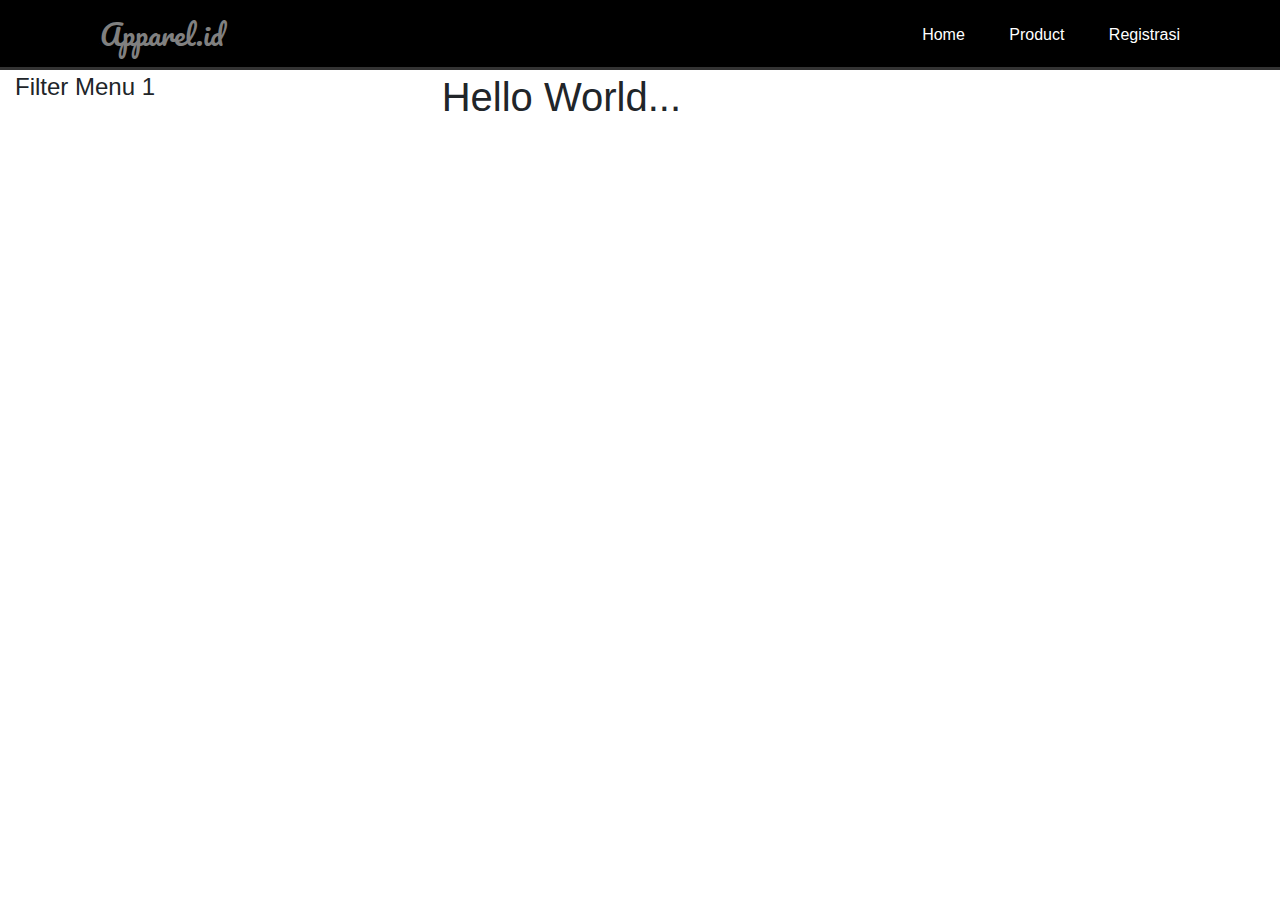
==== product.html @ 7a67e357 "anbya" ====
<!DOCTYPE html>
<html lang="en">
<head>
    <meta charset="UTF-8">
    <meta name="viewport" content="width=device-width, initial-scale=1.0">
    <meta http-equiv="X-UA-Compatible" content="ie=edge">
    <title>Product</title>
    <link rel="stylesheet" href="style.css" />
    <link rel="stylesheet" href="https://maxcdn.bootstrapcdn.com/bootstrap/4.0.0/css/bootstrap.min.css" integrity="sha384-Gn5384xqQ1aoWXA+058RXPxPg6fy4IWvTNh0E263XmFcJlSAwiGgFAW/dAiS6JXm" crossorigin="anonymous">

    <!-- font awesome -->
    <link
      rel="stylesheet"
      href="https://use.fontawesome.com/releases/v5.8.0/css/all.css"
      integrity="sha384-Mmxa0mLqhmOeaE8vgOSbKacftZcsNYDjQzuCOm6D02luYSzBG8vpaOykv9lFQ51Y"
      crossorigin="anonymous"
    />
    <!-- google font -->
    <link
      href="https://fonts.googleapis.com/css?family=Pacifico"
      rel="stylesheet"
    />
    <link
      href="https://fonts.googleapis.com/css?family=Open+Sans:300,400,400i,700,700i"
      rel="stylesheet"
    />
    </head>
<body>
<header id="header">
    <div class="inner">
        <a href="./index.html" class="logo">Apparel.id</a>
        <nav id="nav">
        <a href="index.html">Home</a>
        <a href="product.html">Product</a>
        <a href="registrasi.html">Registrasi</a>
        </nav>
    </div>
</header>
<div class="container-fluid">
    <div class="row">
        <div class="col-12 col-sm-12 col-md-4 col-lg-4 col-xl-4">
            <div class="row">
                <div class="col-10">
                    <h4>Filter Menu 1</h4>
                </div>
                <div class="col-2">
                    <a data-toggle="collapse" data-target="#firstfilter"><i class="fa fa-plus-square fa-2x" aria-hidden="true"></i></a>
                </div>
            </div>
            <div id="firstfilter" class="row collapse">
                <div class="col-12">
                    <h1>Hello World...</h1>
                    <h1>Hello World...</h1>
                    <h1>Hello World...</h1>
                    <h1>Hello World...</h1>
                </div>
            </div>
        </div>
        <div class="col-12 col-sm-12 col-md-8 col-lg-8 col-xl-8">
            <h1>Hello World...</h1>
        </div>
    </div>
</div>



<script src="https://code.jquery.com/jquery-3.2.1.slim.min.js" integrity="sha384-KJ3o2DKtIkvYIK3UENzmM7KCkRr/rE9/Qpg6aAZGJwFDMVNA/GpGFF93hXpG5KkN" crossorigin="anonymous"></script>
<script src="https://cdnjs.cloudflare.com/ajax/libs/popper.js/1.12.9/umd/popper.min.js" integrity="sha384-ApNbgh9B+Y1QKtv3Rn7W3mgPxhU9K/ScQsAP7hUibX39j7fakFPskvXusvfa0b4Q" crossorigin="anonymous"></script>
<script src="https://maxcdn.bootstrapcdn.com/bootstrap/4.0.0/js/bootstrap.min.js" integrity="sha384-JZR6Spejh4U02d8jOt6vLEHfe/JQGiRRSQQxSfFWpi1MquVdAyjUar5+76PVCmYl" crossorigin="anonymous"></script>
</body>
</html>
---- style.css ----
/* Eric Meyer's CSS Reset, remove browser default styling*/
html,
body,
div,
span,
applet,
object,
iframe,
h1,
h2,
h3,
h4,
h5,
h6,
p,
blockquote,
pre,
a,
abbr,
acronym,
address,
big,
cite,
code,
del,
dfn,
em,
img,
ins,
kbd,
q,
s,
samp,
small,
strike,
strong,
sub,
sup,
tt,
var,
b,
u,
i,
center,
dl,
dt,
dd,
ol,
ul,
li,
fieldset,
form,
label,
legend,
table,
caption,
tbody,
tfoot,
thead,
tr,
th,
td,
article,
aside,
canvas,
details,
embed,
figure,
figcaption,
footer,
header,
hgroup,
menu,
nav,
output,
ruby,
section,
summary,
time,
mark,
audio,
video {
  margin: 0;
  padding: 0;
  border: 0;
  font-size: 100%;
  font: inherit;
  vertical-align: baseline;
}

/* Html, Body Styling, global styling */

html {
  scroll-behavior: smooth;
}

body {
  background-color: #ffffff;
  font-family: "Open Sans", Helvetica, sans-serif;
  position: relative;
  padding-top: 73px;
}

.inner {
  max-width: 1080px;
  width: calc(100% - 50px);
  margin: 0 auto;
  position: relative;
}

.sechead {
  text-align: center;
  color: #f38630;
  margin-bottom: 50px;
}

.sechead h1 {
  font-weight: 300;
  font-size: 50px;
  color: #333333;
}

.readmore {
  font-weight: 700;
  color: #fa6900;
  text-decoration: underline;
}

/* Header Styling */
#header {
  background: #000000;
  width: 100%;
  height: 70px;
  line-height: 70px;
  text-align: right;
  position: fixed;
  top: 0;
  z-index: 999999;
  border-bottom: 3px solid #333333;
}

#header a {
  display: inline-block;
  padding: 0 20px;
  color: #ffffff;
  text-decoration: none;
  font-weight: 300;
  font-size: 16px;
}

#header a:last-child {
  padding-right: 0;
}

#header .logo {
  font-family: "Pacifico", cursive;
  font-size: 28px;
  color: grey;
  left: 0;
  padding-left: 0;
  position: absolute;
}

#header a:hover {
  color: #b3cde0;
  font-weight: 700;
}

#header .logo:hover {
  color: #b3cde0;
}
/* Hero Styling */
#hero {
  background-size: cover;
  height: 100%;
  overflow: hidden;
  position: relative;
  width: 100%;
}

#hero video {
  position: fixed;
  right: 0;
  bottom: 0;
  min-width: 100%;
  min-height: 100%;
  z-index: -99999;
}

/* Gradient Overlay aboove the video */
#hero:after {
  background: linear-gradient(180deg, #69d2e7 12%, rgb(169, 169, 169) 78%);
  content: "";
  display: block;
  height: 100%;
  width: 100%;
  left: 0;
  top: 0;
  opacity: 0.6;
  position: absolute;
  z-index: -1;
}

#heromockup {
  float: left;
  width: calc(50% - 15px);
  height: 700px;
  padding: 30px 15px 0 0;
  text-align: center;
}

#herodesc {
  float: left;
  width: calc(50% - 30px);
  height: 670px;
  padding: 30px 15px;
  color: #ffffff;
}

#heromockup img {
  width: 500px;
  position: absolute;
  left: 0px;
  top: 100px;
}

#herodesc h1 {
  margin-top: 30px;
  font-weight: 700;
  font-size: 28px;
  text-shadow: rgb(169, 169, 169) 1px 0 1px;
}

label {
  text-align: center;
  line-height: 25px;
  border-radius: 5px;
  background-color: rgba(169, 169, 169, 0.7);
  padding: 0 10px;
}

input {
  border: 1px solid #e0e4cc;
  padding: 10px;
  border-radius: 5px;
  width: calc(100% - 20px);
  background-color: rgba(255, 255, 255, 0.5);
  font-family: "Open Sans", Helvetica, sans-serif;
  font-size: 20px;
}

#typeroomopt {
  border: 1px solid #e0e4cc;
  padding: 10px;
  border-radius: 5px;
  background-color: rgba(255, 255, 255, 0.5);
}

#typeroomopt input {
  width: 20px;
}

#herodownload {
  margin: 30px 0;
  text-align: center;
}

#herodownload h3 {
  font-family: "Pacifico", cursive;
  font-size: 38px;
}

#formbutton input {
  width: 100%;
  background-color: #005b96;
  color: #ffffff;
  border: 1px solid black;
}
/* Media Coverage */
#mediacover {
  background-color: #e0e4cc;
  text-align: center;
  padding: 50px 0 20px 0;
}

#mediacover .sechead h1 {
  font-size: 20px;
  font-weight: 400;
}

#mediacover img {
  width: 100px;
  padding: 10px;
}

.mediacol {
  float: left;
  width: 20%;
  height: 150px;
}

#mediacover .inner:after {
  content: "";
  display: table;
  clear: both;
}
/* Footer Styling */
#footer {
  color: #ffffff;
  background-color: #000000;
  height: 330px;
}

#footer .column {
  float: left;
  width: calc((100% - 90px) / 4);
  padding: 30px 15px;
}

#footer .logo {
  font-family: "Pacifico", cursive;
  font-size: 28px;
  color: grey;
  text-decoration: none;
}

#footer .logo:hover {
  color: #011f4b;
}

#footer h2 {
  font-size: 20px;
  font-weight: 700;
}

#footer i {
  display: inline-block;
  float: left;
  margin-right: 10px;
  line-height: 30px;
}

#footer1 {
  padding-left: 0 !important;
  padding-top: 20px !important;
}

#footer2 {
  text-align: center;
}

#footer3 a {
  display: block;
  text-decoration: none;
  color: #ffffff;
}

#footer4 {
  padding-right: 0 !important;
}

#footer:after {
  content: "";
  display: block;
  height: 0;
  clear: both;
  visibility: hidden;
}

#copyright {
  height: 60px;
  width: 100%;
  bottom: 0px;
  position: absolute;
  text-align: center;
  line-height: 60px;
  background-color: #6497b1;
  border-top: 3px solid grey;
  clear: both;
}
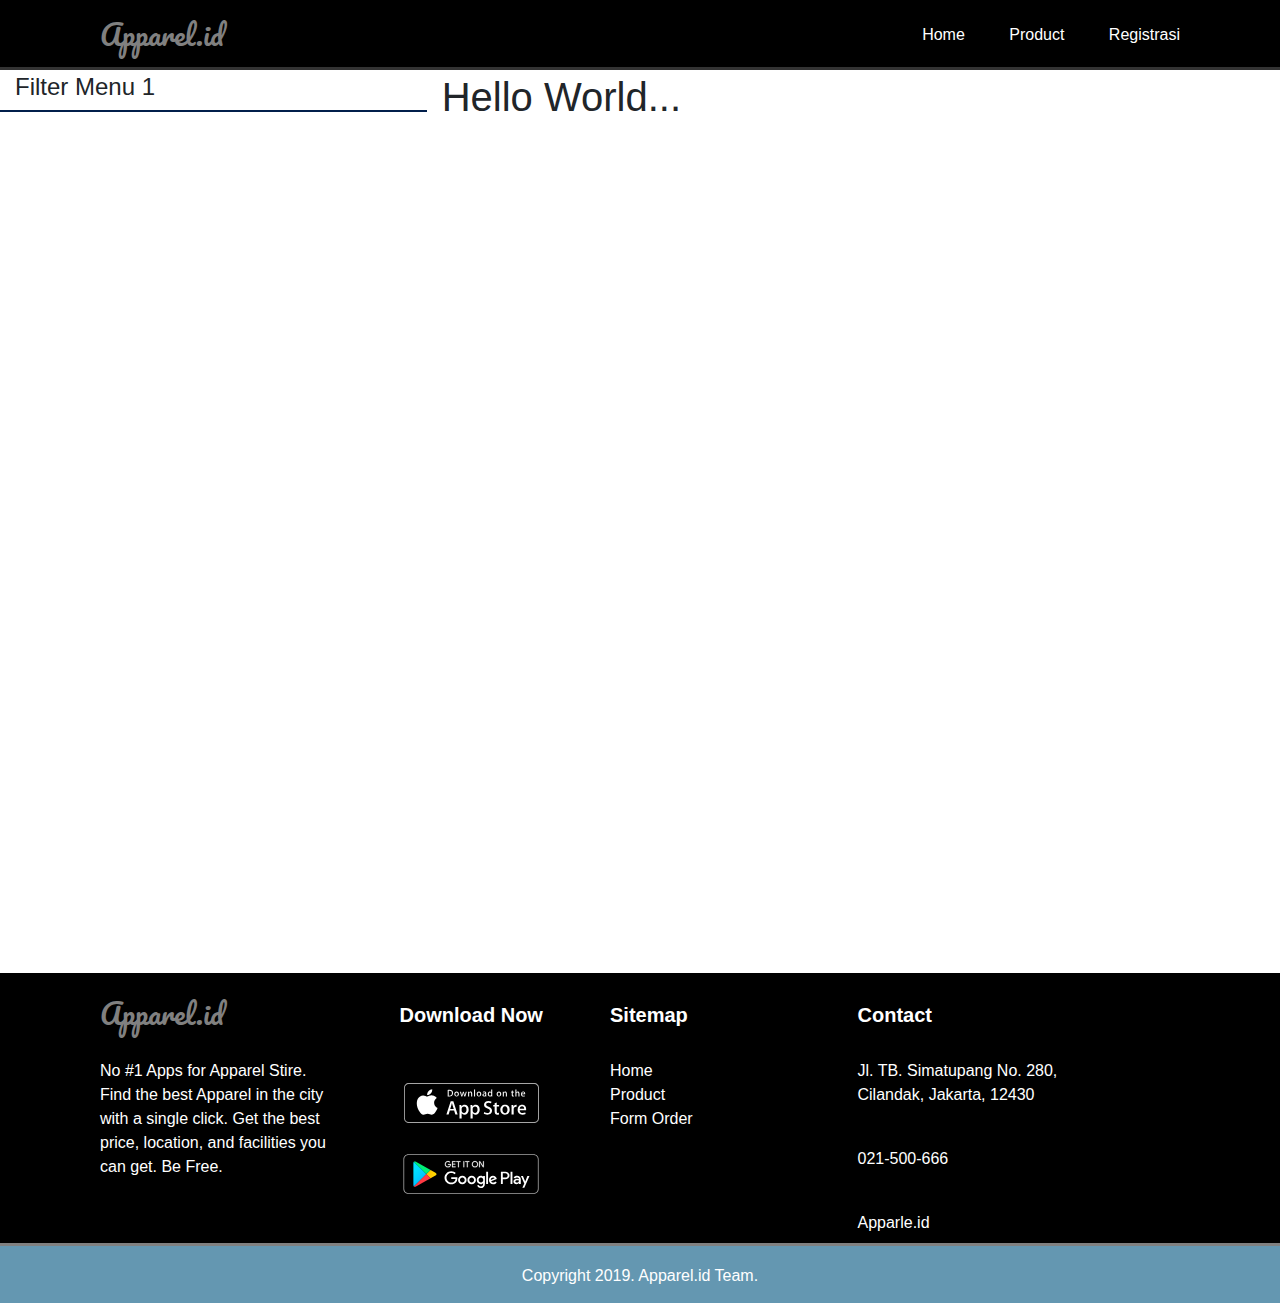
==== commit 8fa17678: "s" ====
--- a/product.html
+++ b/product.html
@@ -6,6 +6,7 @@
     <meta http-equiv="X-UA-Compatible" content="ie=edge">
     <title>Product</title>
     <link rel="stylesheet" href="style.css" />
+    <link rel="stylesheet" href="product.css" />
     <link rel="stylesheet" href="https://maxcdn.bootstrapcdn.com/bootstrap/4.0.0/css/bootstrap.min.css" integrity="sha384-Gn5384xqQ1aoWXA+058RXPxPg6fy4IWvTNh0E263XmFcJlSAwiGgFAW/dAiS6JXm" crossorigin="anonymous">
 
     <!-- font awesome -->
@@ -36,10 +37,10 @@
         </nav>
     </div>
 </header>
-<div class="container-fluid">
+<div class="container-fluid contentwrap">
     <div class="row">
         <div class="col-12 col-sm-12 col-md-4 col-lg-4 col-xl-4">
-            <div class="row">
+            <div class="row bottomline">
                 <div class="col-10">
                     <h4>Filter Menu 1</h4>
                 </div>
@@ -61,7 +62,51 @@
         </div>
     </div>
 </div>
-
+<!-- Footer -->
+<footer id="footer">
+    <div class="inner">
+        <div class="column" id="footer1">
+            <a href="./index.html" class="logo">Apparel.id</a>
+            <br>
+            <br>
+            <p>No #1 Apps for Apparel Stire. Find the best Apparel in the city with a single click. Get the best price, location, and facilities you can get. Be Free.</p>
+        </div>
+        <div class="column" id="footer2">   
+            <h2>Download Now</h2>
+            <br>
+            <br>
+            <object data="./assets/media/appstore.svg" type="image/svg+xml">
+                <img src="./assets/media/appstore.png">
+            </object>
+            <br>
+            <br>
+            <object data="./assets/media/playstore.svg" type="image/svg+xml">
+                <img src="./assets/media/playstore.png">
+            </object>
+        </div>
+        <div class="column" id="footer3">
+            <h2>Sitemap</h2>
+            <br>
+            <nav id="nav">
+                <a href="index.html">Home</a>
+                <a href="product.html">Product</a>
+                <a href="form_order.html">Form Order</a>
+            </nav>
+        </div>
+        <div class="column" id="footer4">
+            <h2>Contact</h2>
+            <br>
+            <i class="fas fa-building"></i><p>Jl. TB. Simatupang No. 280, Cilandak, Jakarta, 12430</p>
+            <br>
+            <i class="fas fa-phone"></i><p>021-500-666</p>
+            <br>
+            <i class="fas fa-envelope"></i><p>Apparle.id</p>
+        </div>
+    </div> 
+    <div id="copyright">
+        <p>Copyright 2019. Apparel.id Team.</p>
+    </div>
+</footer>
 
 
 <script src="https://code.jquery.com/jquery-3.2.1.slim.min.js" integrity="sha384-KJ3o2DKtIkvYIK3UENzmM7KCkRr/rE9/Qpg6aAZGJwFDMVNA/GpGFF93hXpG5KkN" crossorigin="anonymous"></script>
--- a/product.css
+++ b/product.css
@@ -0,0 +1,47 @@
+.btn-t4w1 {
+    color: #fff;
+    background-color: #007bff;
+    border-color: #007bff;
+}
+
+.btn-t4w1:hover {
+color: #fff;
+background-color: #0069d9;
+border-color: #0062cc;
+}
+
+.btn-t4w1:focus, .btn-t4w1.focus {
+box-shadow: 0 0 0 0.2rem rgba(38, 143, 255, 0.5);
+}
+
+.btn-t4w1.disabled, .btn-t4w1:disabled {
+color: #fff;
+background-color: #007bff;
+border-color: #007bff;
+}
+
+.btn-t4w1:not(:disabled):not(.disabled):active, .btn-t4w1:not(:disabled):not(.disabled).active,
+.show > .btn-t4w1.dropdown-toggle {
+color: #fff;
+background-color: #0062cc;
+border-color: #005cbf;
+}
+
+.btn-t4w1:not(:disabled):not(.disabled):active:focus, .btn-t4w1:not(:disabled):not(.disabled).active:focus,
+.show > .btn-t4w1.dropdown-toggle:focus {
+box-shadow: 0 0 0 0.2rem rgba(38, 143, 255, 0.5);
+}
+
+.nopadd{
+    padding: 0px;
+}
+
+.bottomline{
+    border-bottom-width: 2px;
+    border-bottom-style: solid;
+    border-bottom-color: #011f4b;
+}
+
+.contentwrap{
+    min-height: 100vh;
+}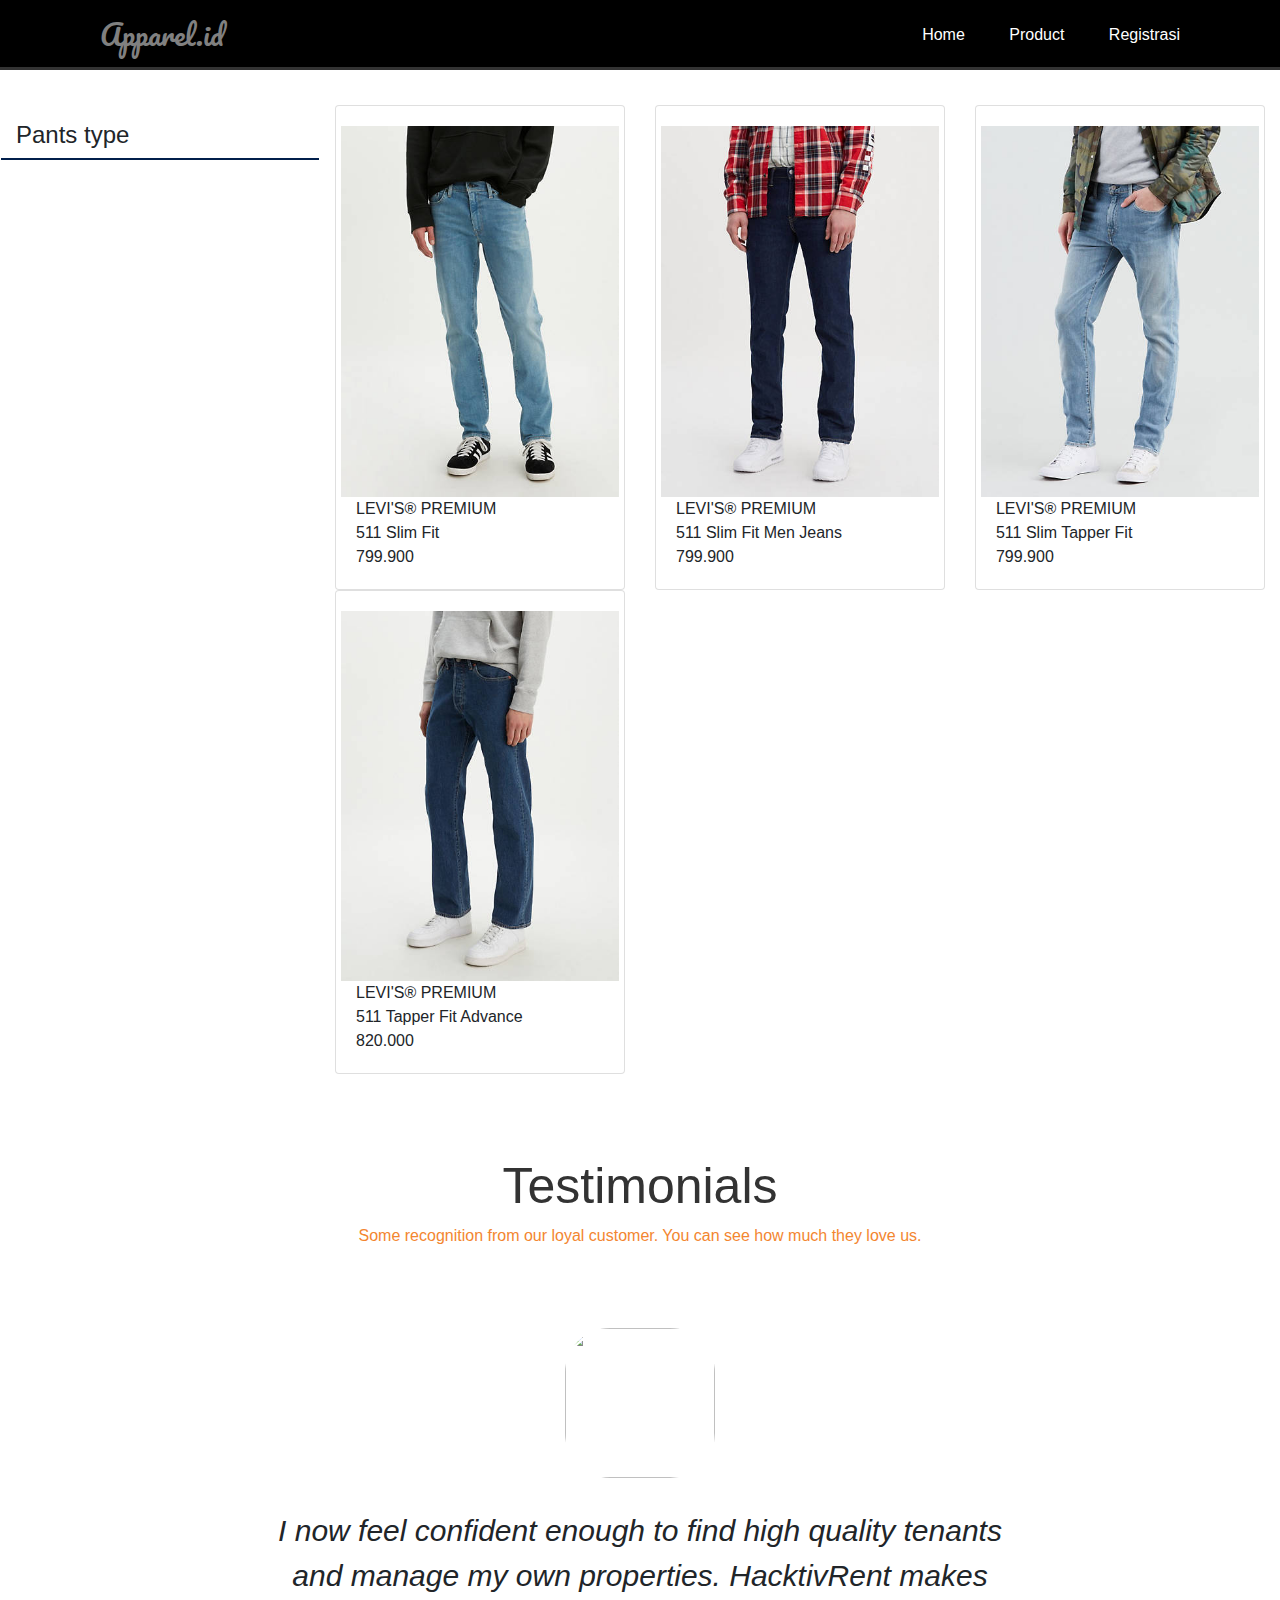
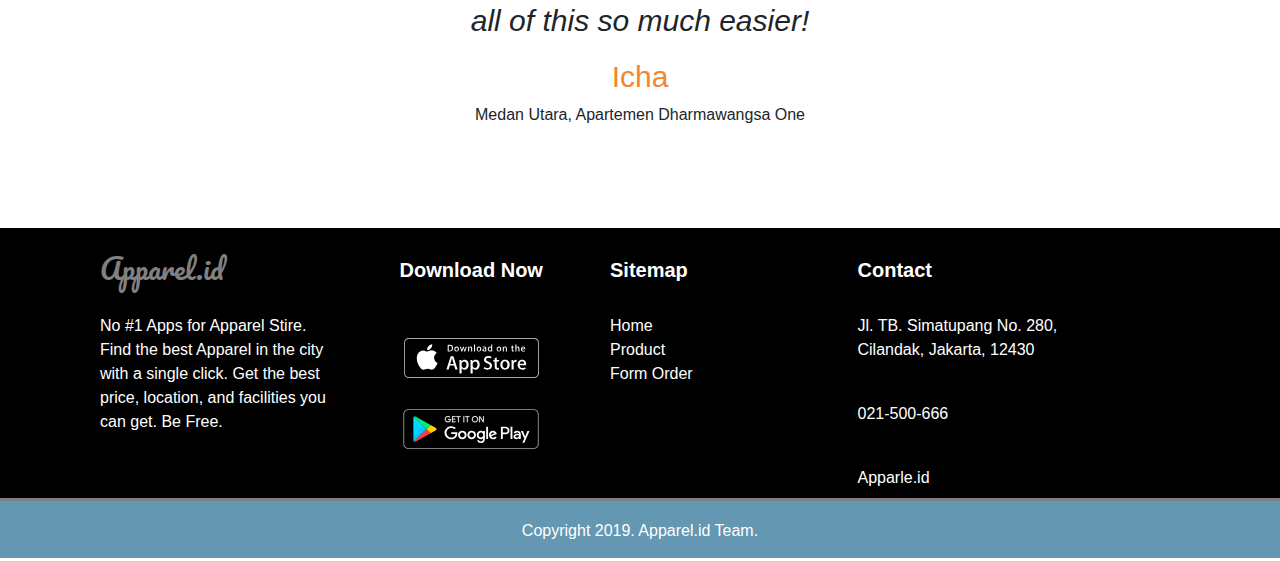
==== commit 1d316f71: "a" ====
--- a/product.html
+++ b/product.html
@@ -39,10 +39,10 @@
 </header>
 <div class="container-fluid contentwrap">
     <div class="row">
-        <div class="col-12 col-sm-12 col-md-4 col-lg-4 col-xl-4">
+        <div class="col-12 col-sm-12 col-md-3 col-lg-3 col-xl-3" style="padding: 1em;">
             <div class="row bottomline">
                 <div class="col-10">
-                    <h4>Filter Menu 1</h4>
+                    <h4>Pants type</h4>
                 </div>
                 <div class="col-2">
                     <a data-toggle="collapse" data-target="#firstfilter"><i class="fa fa-plus-square fa-2x" aria-hidden="true"></i></a>
@@ -50,63 +50,193 @@
             </div>
             <div id="firstfilter" class="row collapse">
                 <div class="col-12">
-                    <h1>Hello World...</h1>
-                    <h1>Hello World...</h1>
-                    <h1>Hello World...</h1>
-                    <h1>Hello World...</h1>
-                </div>
-            </div>
-        </div>
-        <div class="col-12 col-sm-12 col-md-8 col-lg-8 col-xl-8">
-            <h1>Hello World...</h1>
+                    <a href="#">Chino</a>
+                </div>
+                <div class="col-12">
+                    <a href="#">Cargo</a>
+                </div>
+                <div class="col-12">
+                    <a href="#">Jeans</a>
+                </div>
+                <div class="col-12">
+                    <a href="#">Others</a>
+                </div>
+            </div>
+        </div>
+        <div class="col-12 col-sm-12 col-md-9 col-lg-9 col-xl-9">
+            <div class="row" >
+                <div class="col-4">
+                    <div class="card">
+                        <div class="card-body">
+                            <div class="row">
+                                <div class="col-12" style="padding: 0px;">
+                                    <img class="img-fluid" src="./assets/images/2.jpg" alt="">
+                                </div>
+                            </div>
+                            <div class="row">
+                                <div class="col-12">
+                                    <span>LEVI'S® PREMIUM</span>
+                                </div>
+                                <div class="col-12">
+                                    <a>511 Slim Fit</a>
+                                </div>
+                                <div class="col-12">
+                                    <span>799.900</span>
+                                </div>
+                            </div>
+                        </div>
+                    </div>
+                </div>
+                <div class="col-4">
+                    <div class="card">
+                        <div class="card-body">
+                            <div class="row">
+                                <div class="col-12" style="padding: 0px;">
+                                    <img class="img-fluid" src="./assets/images/3.jpg" alt="">
+                                </div>
+                            </div>
+                            <div class="row">
+                                <div class="col-12">
+                                    <span>LEVI'S® PREMIUM</span>
+                                </div>
+                                <div class="col-12">
+                                    <a>511 Slim Fit Men Jeans</a>
+                                </div>
+                                <div class="col-12">
+                                    <span>799.900</span>
+                                </div>
+                            </div>
+                        </div>
+                    </div>
+                </div>
+                <div class="col-4">
+                    <div class="card">
+                        <div class="card-body">
+                            <div class="row">
+                                <div class="col-12" style="padding: 0px;">
+                                    <img class="img-fluid" src="./assets/images/4.jpg" alt="">
+                                </div>
+                            </div>
+                            <div class="row">
+                                <div class="col-12">
+                                    <span>LEVI'S® PREMIUM</span>
+                                </div>
+                                <div class="col-12">
+                                    <a>511 Slim Tapper Fit</a>
+                                </div>
+                                <div class="col-12">
+                                    <span>799.900</span>
+                                </div>
+                            </div>
+                        </div>
+                    </div>
+                </div>
+                <div class="col-4">
+                    <div class="card">
+                        <div class="card-body">
+                            <div class="row">
+                                <div class="col-12" style="padding: 0px;">
+                                    <img class="img-fluid" src="./assets/images/5.jpg" alt="">
+                                </div>
+                            </div>
+                            <div class="row">
+                                <div class="col-12">
+                                    <span>LEVI'S® PREMIUM</span>
+                                </div>
+                                <div class="col-12">
+                                    <a>511 Tapper Fit Advance</a>
+                                </div>
+                                <div class="col-12">
+                                    <span>820.000</span>
+                                </div>
+                            </div>
+                        </div>
+                    </div>
+                </div>
+            </div>
         </div>
     </div>
 </div>
+<!-- Testimonials -->
+<section id="testimonials">
+    <div class="sechead">
+        <h1>Testimonials</h1>
+        <p>Some recognition from our loyal customer. You can see how much they love us.</p>
+    </div>
+    <div id="slideshow">
+        <div class="slide-wrapper">
+            <div class="slide">
+                <img src="./images/testi1.png">
+                <blockquote>I now feel confident enough to find high quality tenants and manage my own properties. HacktivRent makes all of this so much easier!</blockquote>
+                <h3>Icha</h3>
+                <p>Medan Utara, Apartemen Dharmawangsa One</p>
+            </div>
+            <div class="slide">
+                <img src="./images/testi2.png">
+                <blockquote>HacktivRent is the best rental service I have found. For years, I rented and had to painfully negotiate terms, sign paper contracts, and send checks to my landlords.</blockquote>
+                <h3>Budi</h3>
+                <p>Jakarta Selatan, Pondok Indah Square</p>
+            </div>
+            <div class="slide">
+                <img src="./images/testi3.png">
+                <blockquote>Great customer service. The team at HacktivRent was available 24/7 to walk me through the process and help me secure an incredible apartment.</blockquote>
+                <h3>Harry</h3>
+                <p>Bandung Barat, HighPeak Residence</p>
+            </div>
+            <div class="slide">
+                <img src="./images/testi4.png">
+                <blockquote>HacktivRent has saved me a ton of time finding great tenants and managing lease signing. Its sophisticated features help me manage my properties seamslessly and digitally!</blockquote>
+                <h3>Icha</h3>
+                <p>Manado Timur, Alaya Junction</p>
+            </div>
+        </div>
+    </div>
+</section>
 <!-- Footer -->
-<footer id="footer">
-    <div class="inner">
-        <div class="column" id="footer1">
-            <a href="./index.html" class="logo">Apparel.id</a>
-            <br>
-            <br>
-            <p>No #1 Apps for Apparel Stire. Find the best Apparel in the city with a single click. Get the best price, location, and facilities you can get. Be Free.</p>
-        </div>
-        <div class="column" id="footer2">   
-            <h2>Download Now</h2>
-            <br>
-            <br>
-            <object data="./assets/media/appstore.svg" type="image/svg+xml">
-                <img src="./assets/media/appstore.png">
-            </object>
-            <br>
-            <br>
-            <object data="./assets/media/playstore.svg" type="image/svg+xml">
-                <img src="./assets/media/playstore.png">
-            </object>
-        </div>
-        <div class="column" id="footer3">
-            <h2>Sitemap</h2>
-            <br>
-            <nav id="nav">
-                <a href="index.html">Home</a>
-                <a href="product.html">Product</a>
-                <a href="form_order.html">Form Order</a>
-            </nav>
-        </div>
-        <div class="column" id="footer4">
-            <h2>Contact</h2>
-            <br>
-            <i class="fas fa-building"></i><p>Jl. TB. Simatupang No. 280, Cilandak, Jakarta, 12430</p>
-            <br>
-            <i class="fas fa-phone"></i><p>021-500-666</p>
-            <br>
-            <i class="fas fa-envelope"></i><p>Apparle.id</p>
-        </div>
-    </div> 
-    <div id="copyright">
-        <p>Copyright 2019. Apparel.id Team.</p>
-    </div>
-</footer>
+<div id="myfooter">
+        <div class="inner">
+            <div class="column" id="myfooter1">
+                <a href="./index.html" class="logo">Apparel.id</a>
+                <br>
+                <br>
+                <p>No #1 Apps for Apparel Stire. Find the best Apparel in the city with a single click. Get the best price, location, and facilities you can get. Be Free.</p>
+            </div>
+            <div class="column" id="myfooter2">   
+                <h2>Download Now</h2>
+                <br>
+                <br>
+                <object data="./assets/media/appstore.svg" type="image/svg+xml">
+                    <img src="./assets/media/appstore.png">
+                </object>
+                <br>
+                <br>
+                <object data="./assets/media/playstore.svg" type="image/svg+xml">
+                    <img src="./assets/media/playstore.png">
+                </object>
+            </div>
+            <div class="column" id="myfooter3">
+                <h2>Sitemap</h2>
+                <br>
+                <nav id="nav">
+                    <a href="index.html">Home</a>
+                    <a href="product.html">Product</a>
+                    <a href="form_order.html">Form Order</a>
+                </nav>
+            </div>
+            <div class="column" id="myfooter4">
+                <h2>Contact</h2>
+                <br>
+                <i class="fas fa-building"></i><p>Jl. TB. Simatupang No. 280, Cilandak, Jakarta, 12430</p>
+                <br>
+                <i class="fas fa-phone"></i><p>021-500-666</p>
+                <br>
+                <i class="fas fa-envelope"></i><p>Apparle.id</p>
+            </div>
+        </div> 
+        <div id="copyright">
+            <p>Copyright 2019. Apparel.id Team.</p>
+        </div>
+    </div>
 
 
 <script src="https://code.jquery.com/jquery-3.2.1.slim.min.js" integrity="sha384-KJ3o2DKtIkvYIK3UENzmM7KCkRr/rE9/Qpg6aAZGJwFDMVNA/GpGFF93hXpG5KkN" crossorigin="anonymous"></script>
--- a/style.css
+++ b/style.css
@@ -378,3 +378,76 @@
   border-top: 3px solid grey;
   clear: both;
 }
+/* Testimonials  */
+.slide img {
+  border-radius: 45px;
+}
+#testimonials {
+  background-color: #ffffff;
+  padding: 50px 0 20px 0;
+}
+
+#slideshow {
+  overflow: hidden;
+  height: 510px;
+  width: 728px;
+  margin: 0 auto;
+}
+
+.slide-wrapper {
+  width: 2912px;
+  -webkit-animation: slide 18s ease infinite;
+  animation: slide 18s ease infinite;
+}
+
+.slide {
+  float: left;
+  height: 510px;
+  width: 728px;
+  text-align: center;
+}
+
+.slide img {
+  width: 150px;
+  height: 150px;
+  margin: 30px;
+}
+
+.slide blockquote {
+  font-size: 30px;
+  font-weight: 300;
+  font-style: italic;
+}
+
+.slide h3 {
+  font-weight: 300;
+  font-size: 30px;
+  color: blue;
+}
+
+@-webkit-keyframes slide {
+  20% {
+    margin-left: 0px;
+  }
+  30% {
+    margin-left: -728px;
+  }
+  50% {
+    margin-left: -728px;
+  }
+  60% {
+    margin-left: -1456px;
+  }
+  70% {
+    margin-left: -1456px;
+  }
+  80% {
+    margin-left: -2184px;
+  }
+  90% {
+    margin-left: -2184px;
+  }
+}
+.beda {
+  color: #005b96;
+}
--- a/product.css
+++ b/product.css
@@ -44,4 +44,161 @@
 
 .contentwrap{
     min-height: 100vh;
-}+    padding-top: 2em;
+    padding-bottom: 2em;
+}
+
+/* myfooter Styling */
+#myfooter {
+    color: #ffffff;
+    background-color: #000000;
+    height: 330px;
+  }
+  
+  #myfooter .column {
+    float: left;
+    width: calc((100% - 90px) / 4);
+    padding: 30px 15px;
+  }
+  
+  #myfooter .logo {
+    font-family: "Pacifico", cursive;
+    font-size: 28px;
+    color: grey;
+    text-decoration: none;
+  }
+  
+  #myfooter .logo:hover {
+    color: #011f4b;
+  }
+  
+  #myfooter h2 {
+    font-size: 20px;
+    font-weight: 700;
+  }
+  
+  #myfooter i {
+    display: inline-block;
+    float: left;
+    margin-right: 10px;
+    line-height: 30px;
+  }
+  
+  #myfooter1 {
+    padding-left: 0 !important;
+    padding-top: 20px !important;
+  }
+  
+  #myfooter2 {
+    text-align: center;
+  }
+  
+  #myfooter3 a {
+    display: block;
+    text-decoration: none;
+    color: #ffffff;
+  }
+  
+  #myfooter4 {
+    padding-right: 0 !important;
+  }
+  
+  #myfooter:after {
+    content: "";
+    display: block;
+    height: 0;
+    clear: both;
+    visibility: hidden;
+  }
+  
+  #copyright {
+    height: 60px;
+    width: 100%;
+    bottom: 0px;
+    position: absolute;
+    text-align: center;
+    line-height: 60px;
+    background-color: #6497b1;
+    border-top: 3px solid grey;
+    clear: both;
+  }
+
+  /* Testimonials  */
+#testimonials {
+  background-color: #ffffff;
+  padding: 50px 0 20px 0;
+}
+
+#slideshow {
+  overflow: hidden;
+  height: 510px;
+  width: 728px;
+  margin: 0 auto;
+}
+
+.slide-wrapper {
+  width: 2912px;
+  -webkit-animation: slide 18s ease infinite;
+}
+
+.slide {
+  float: left;
+  height: 510px;
+  width: 728px;
+  text-align: center;
+}
+
+.slide img {
+  width: 150px;
+  height: 150px;
+  margin: 30px;
+}
+
+.slide blockquote {
+  font-size: 30px;
+  font-weight: 300;
+  font-style: italic;
+}
+
+.slide h3 {
+  font-weight: 300;
+  font-size: 30px;
+  color: #f38630;
+}
+
+@-webkit-keyframes slide {
+  20% {
+    margin-left: 0px;
+  }
+  30% {
+    margin-left: -728px;
+  }
+  50% {
+    margin-left: -728px;
+  }
+  60% {
+    margin-left: -1456px;
+  }
+  70% {
+    margin-left: -1456px;
+  }
+  80% {
+    margin-left: -2184px;
+  }
+  90% {
+    margin-left: -2184px;
+  }
+}
+
+#firstfilter a {
+    display: inline-block;
+    padding: 0 20px;
+    color: #03396c;
+    text-decoration: none;
+    font-weight: 300;
+    font-size: 1.5em;
+  }
+  #firstfilter a:hover {
+    color: #011f4b;
+    font-weight: 700;
+  }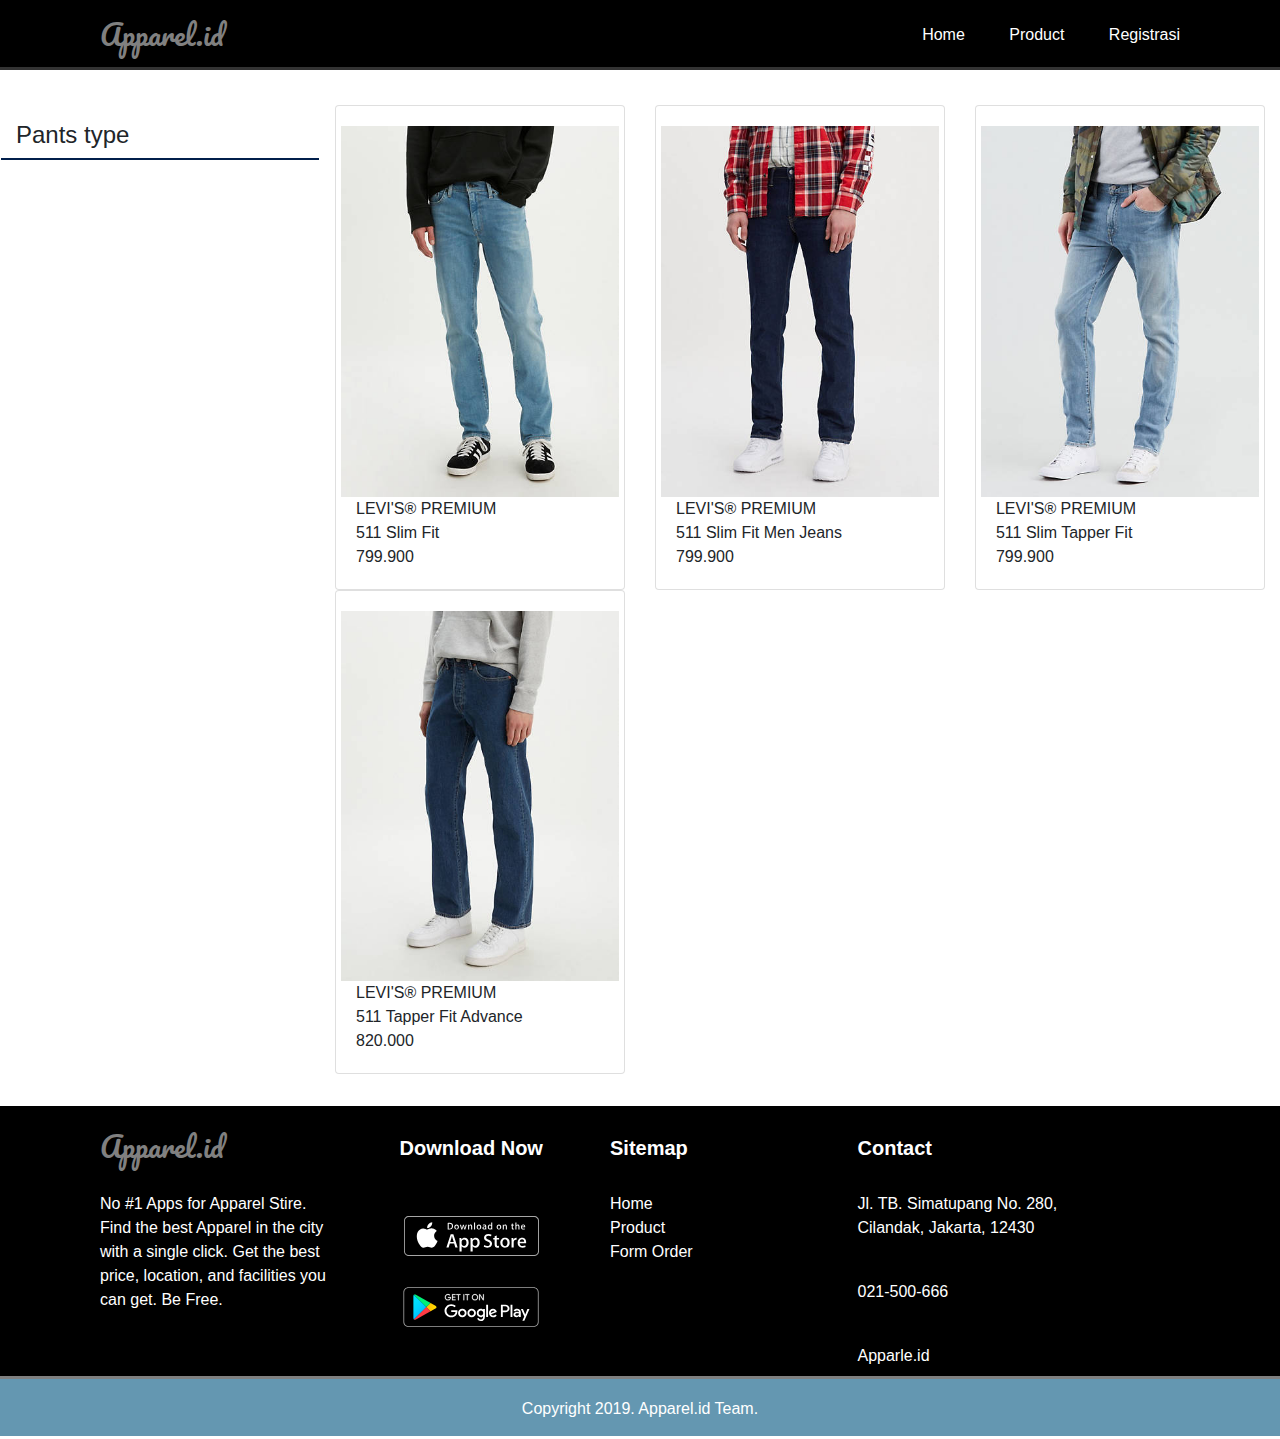
==== commit 015783ab: "a" ====
--- a/product.html
+++ b/product.html
@@ -157,41 +157,6 @@
         </div>
     </div>
 </div>
-<!-- Testimonials -->
-<section id="testimonials">
-    <div class="sechead">
-        <h1>Testimonials</h1>
-        <p>Some recognition from our loyal customer. You can see how much they love us.</p>
-    </div>
-    <div id="slideshow">
-        <div class="slide-wrapper">
-            <div class="slide">
-                <img src="./images/testi1.png">
-                <blockquote>I now feel confident enough to find high quality tenants and manage my own properties. HacktivRent makes all of this so much easier!</blockquote>
-                <h3>Icha</h3>
-                <p>Medan Utara, Apartemen Dharmawangsa One</p>
-            </div>
-            <div class="slide">
-                <img src="./images/testi2.png">
-                <blockquote>HacktivRent is the best rental service I have found. For years, I rented and had to painfully negotiate terms, sign paper contracts, and send checks to my landlords.</blockquote>
-                <h3>Budi</h3>
-                <p>Jakarta Selatan, Pondok Indah Square</p>
-            </div>
-            <div class="slide">
-                <img src="./images/testi3.png">
-                <blockquote>Great customer service. The team at HacktivRent was available 24/7 to walk me through the process and help me secure an incredible apartment.</blockquote>
-                <h3>Harry</h3>
-                <p>Bandung Barat, HighPeak Residence</p>
-            </div>
-            <div class="slide">
-                <img src="./images/testi4.png">
-                <blockquote>HacktivRent has saved me a ton of time finding great tenants and managing lease signing. Its sophisticated features help me manage my properties seamslessly and digitally!</blockquote>
-                <h3>Icha</h3>
-                <p>Manado Timur, Alaya Junction</p>
-            </div>
-        </div>
-    </div>
-</section>
 <!-- Footer -->
 <div id="myfooter">
         <div class="inner">
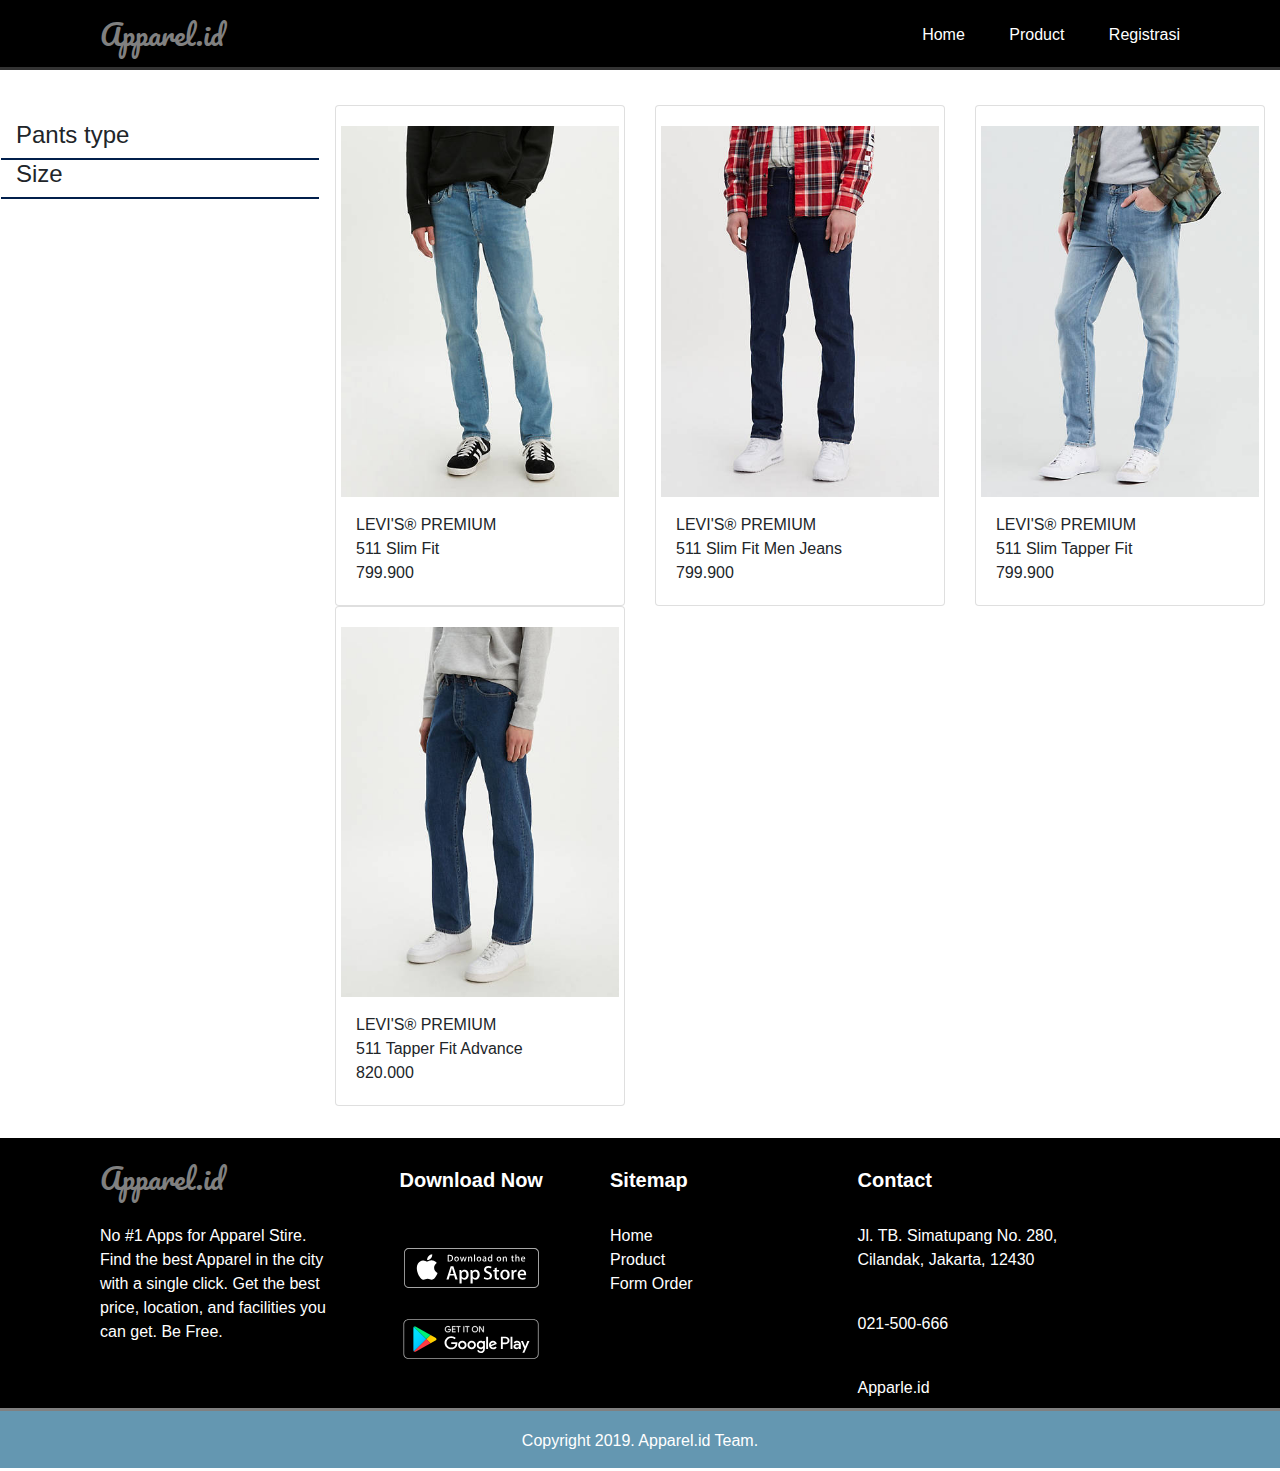
==== commit 052f4e5c: "a" ====
--- a/product.html
+++ b/product.html
@@ -62,6 +62,72 @@
                     <a href="#">Others</a>
                 </div>
             </div>
+            <div class="row bottomline">
+                <div class="col-10">
+                    <h4>Size</h4>
+                </div>
+                <div class="col-2">
+                    <a data-toggle="collapse" data-target="#secondfilter"><i class="fa fa-plus-square fa-2x" aria-hidden="true"></i></a>
+                </div>
+            </div>
+            <div id="secondfilter" class="collapse">
+                <div class="row">
+                    <div class="col-2" style="padding: 0px;height: 2em;border: 1px solid #b3b3b3;display:flex; align-items: center; justify-content: center;">
+                        <a href="#">25</a>
+                    </div>
+                    <div class="col-2" style="padding: 0px;height: 2em;border: 1px solid #b3b3b3;display:flex; align-items: center; justify-content: center;">
+                        <a>26</a>
+                    </div>
+                    <div class="col-2" style="padding: 0px;height: 2em;border: 1px solid #b3b3b3;display:flex; align-items: center; justify-content: center;">
+                        <a>27</a>
+                    </div>
+                    <div class="col-2" style="padding: 0px;height: 2em;border: 1px solid #b3b3b3;display:flex; align-items: center; justify-content: center;">
+                        <a>28</a>
+                    </div>
+                    <div class="col-2" style="padding: 0px;height: 2em;border: 1px solid #b3b3b3;display:flex; align-items: center; justify-content: center;">
+                        <a>29</a>
+                    </div>
+                    <div class="col-2" style="padding: 0px;height: 2em;border: 1px solid #b3b3b3;display:flex; align-items: center; justify-content: center;">
+                        <a>30</a>
+                    </div>
+                    <div class="col-2" style="padding: 0px;height: 2em;border: 1px solid #b3b3b3;display:flex; align-items: center; justify-content: center;">
+                        <a>31</a>
+                    </div>
+                    <div class="col-2" style="padding: 0px;height: 2em;border: 1px solid #b3b3b3;display:flex; align-items: center; justify-content: center;">
+                        <a>32</a>
+                    </div>
+                    <div class="col-2" style="padding: 0px;height: 2em;border: 1px solid #b3b3b3;display:flex; align-items: center; justify-content: center;">
+                        <a>33</a>
+                    </div>
+                    <div class="col-2" style="padding: 0px;height: 2em;border: 1px solid #b3b3b3;display:flex; align-items: center; justify-content: center;">
+                        <a>34</a>
+                    </div>
+                    <div class="col-2" style="padding: 0px;height: 2em;border: 1px solid #b3b3b3;display:flex; align-items: center; justify-content: center;">
+                        <a>35</a>
+                    </div>
+                    <div class="col-2" style="padding: 0px;height: 2em;border: 1px solid #b3b3b3;display:flex; align-items: center; justify-content: center;">
+                        <a>36</a>
+                    </div>
+                    <div class="col-2" style="padding: 0px;height: 2em;border: 1px solid #b3b3b3;display:flex; align-items: center; justify-content: center;">
+                        <a>37</a>
+                    </div>
+                    <div class="col-2" style="padding: 0px;height: 2em;border: 1px solid #b3b3b3;display:flex; align-items: center; justify-content: center;">
+                        <a>38</a>
+                    </div>
+                    <div class="col-2" style="padding: 0px;height: 2em;border: 1px solid #b3b3b3;display:flex; align-items: center; justify-content: center;">
+                        <a>39</a>
+                    </div>
+                    <div class="col-2" style="padding: 0px;height: 2em;border: 1px solid #b3b3b3;display:flex; align-items: center; justify-content: center;">
+                        <a>40</a>
+                    </div>
+                    <div class="col-2" style="padding: 0px;height: 2em;border: 1px solid #b3b3b3;display:flex; align-items: center; justify-content: center;">
+                        <a>41</a>
+                    </div>
+                    <div class="col-2" style="padding: 0px;height: 2em;border: 1px solid #b3b3b3;display:flex; align-items: center; justify-content: center;">
+                        <a>42</a>
+                    </div>
+                </div>
+            </div>
         </div>
         <div class="col-12 col-sm-12 col-md-9 col-lg-9 col-xl-9">
             <div class="row" >
@@ -73,7 +139,7 @@
                                     <img class="img-fluid" src="./assets/images/2.jpg" alt="">
                                 </div>
                             </div>
-                            <div class="row">
+                            <div class="row" style="padding-top: 1em;">
                                 <div class="col-12">
                                     <span>LEVI'S® PREMIUM</span>
                                 </div>
@@ -95,7 +161,7 @@
                                     <img class="img-fluid" src="./assets/images/3.jpg" alt="">
                                 </div>
                             </div>
-                            <div class="row">
+                            <div class="row" style="padding-top: 1em;">
                                 <div class="col-12">
                                     <span>LEVI'S® PREMIUM</span>
                                 </div>
@@ -117,7 +183,7 @@
                                     <img class="img-fluid" src="./assets/images/4.jpg" alt="">
                                 </div>
                             </div>
-                            <div class="row">
+                            <div class="row" style="padding-top: 1em;">
                                 <div class="col-12">
                                     <span>LEVI'S® PREMIUM</span>
                                 </div>
@@ -139,7 +205,7 @@
                                     <img class="img-fluid" src="./assets/images/5.jpg" alt="">
                                 </div>
                             </div>
-                            <div class="row">
+                            <div class="row" style="padding-top: 1em;">
                                 <div class="col-12">
                                     <span>LEVI'S® PREMIUM</span>
                                 </div>
--- a/product.css
+++ b/product.css
@@ -193,12 +193,24 @@
 #firstfilter a {
     display: inline-block;
     padding: 0 20px;
-    color: #03396c;
+    color: #2c2c2c;
     text-decoration: none;
     font-weight: 300;
     font-size: 1.5em;
   }
   #firstfilter a:hover {
-    color: #011f4b;
+    color: #000000;
+    font-weight: 700;
+  }
+  #secondfilter a {
+    display: inline-block;
+    padding: 0 20px;
+    color: #2c2c2c;
+    text-decoration: none;
+    font-weight: 300;
+    font-size: 1em;
+  }
+  #secondfilter a:hover {
+    color: #000000;
     font-weight: 700;
   }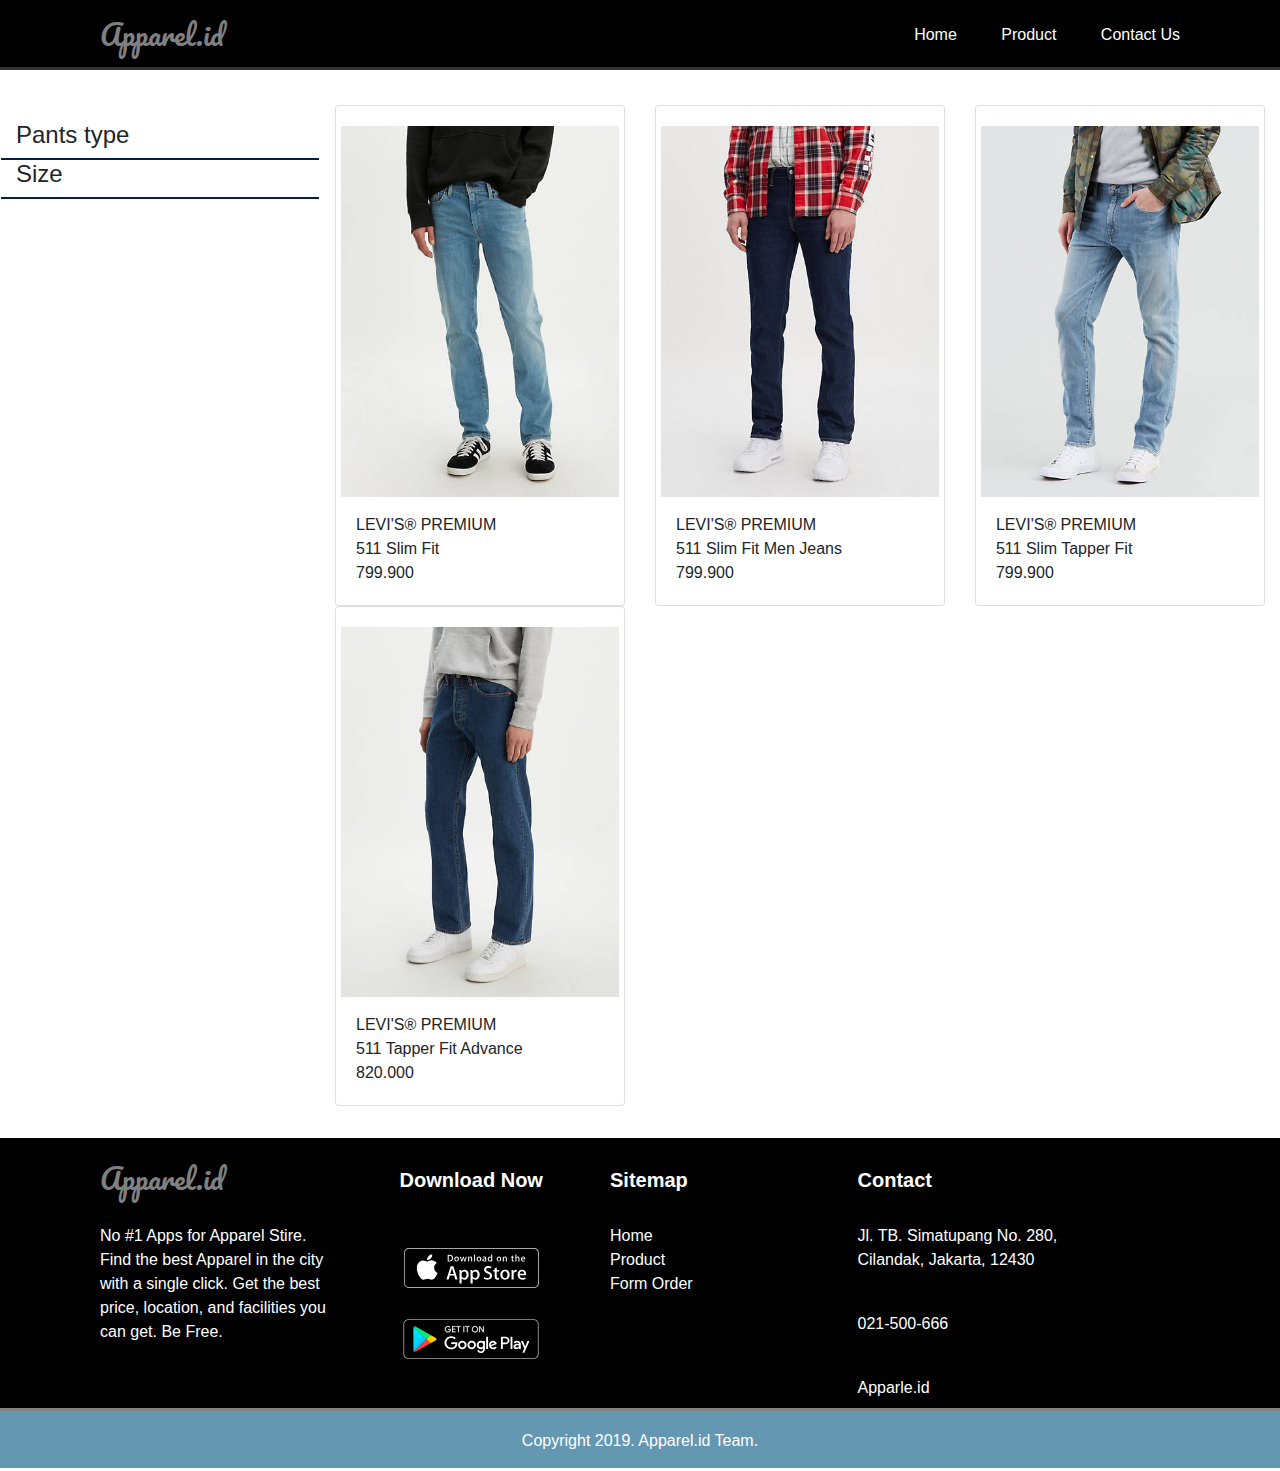
==== commit 9f72239b: "a" ====
--- a/product.html
+++ b/product.html
@@ -5,6 +5,7 @@
     <meta name="viewport" content="width=device-width, initial-scale=1.0">
     <meta http-equiv="X-UA-Compatible" content="ie=edge">
     <title>Product</title>
+    <link rel="shortcut icon" href="./assets/media/jeans.png" type="image/x-icon">
     <link rel="stylesheet" href="style.css" />
     <link rel="stylesheet" href="product.css" />
     <link rel="stylesheet" href="https://maxcdn.bootstrapcdn.com/bootstrap/4.0.0/css/bootstrap.min.css" integrity="sha384-Gn5384xqQ1aoWXA+058RXPxPg6fy4IWvTNh0E263XmFcJlSAwiGgFAW/dAiS6JXm" crossorigin="anonymous">
@@ -33,7 +34,7 @@
         <nav id="nav">
         <a href="index.html">Home</a>
         <a href="product.html">Product</a>
-        <a href="registrasi.html">Registrasi</a>
+        <a href="registrasi.html">Contact Us</a>
         </nav>
     </div>
 </header>
